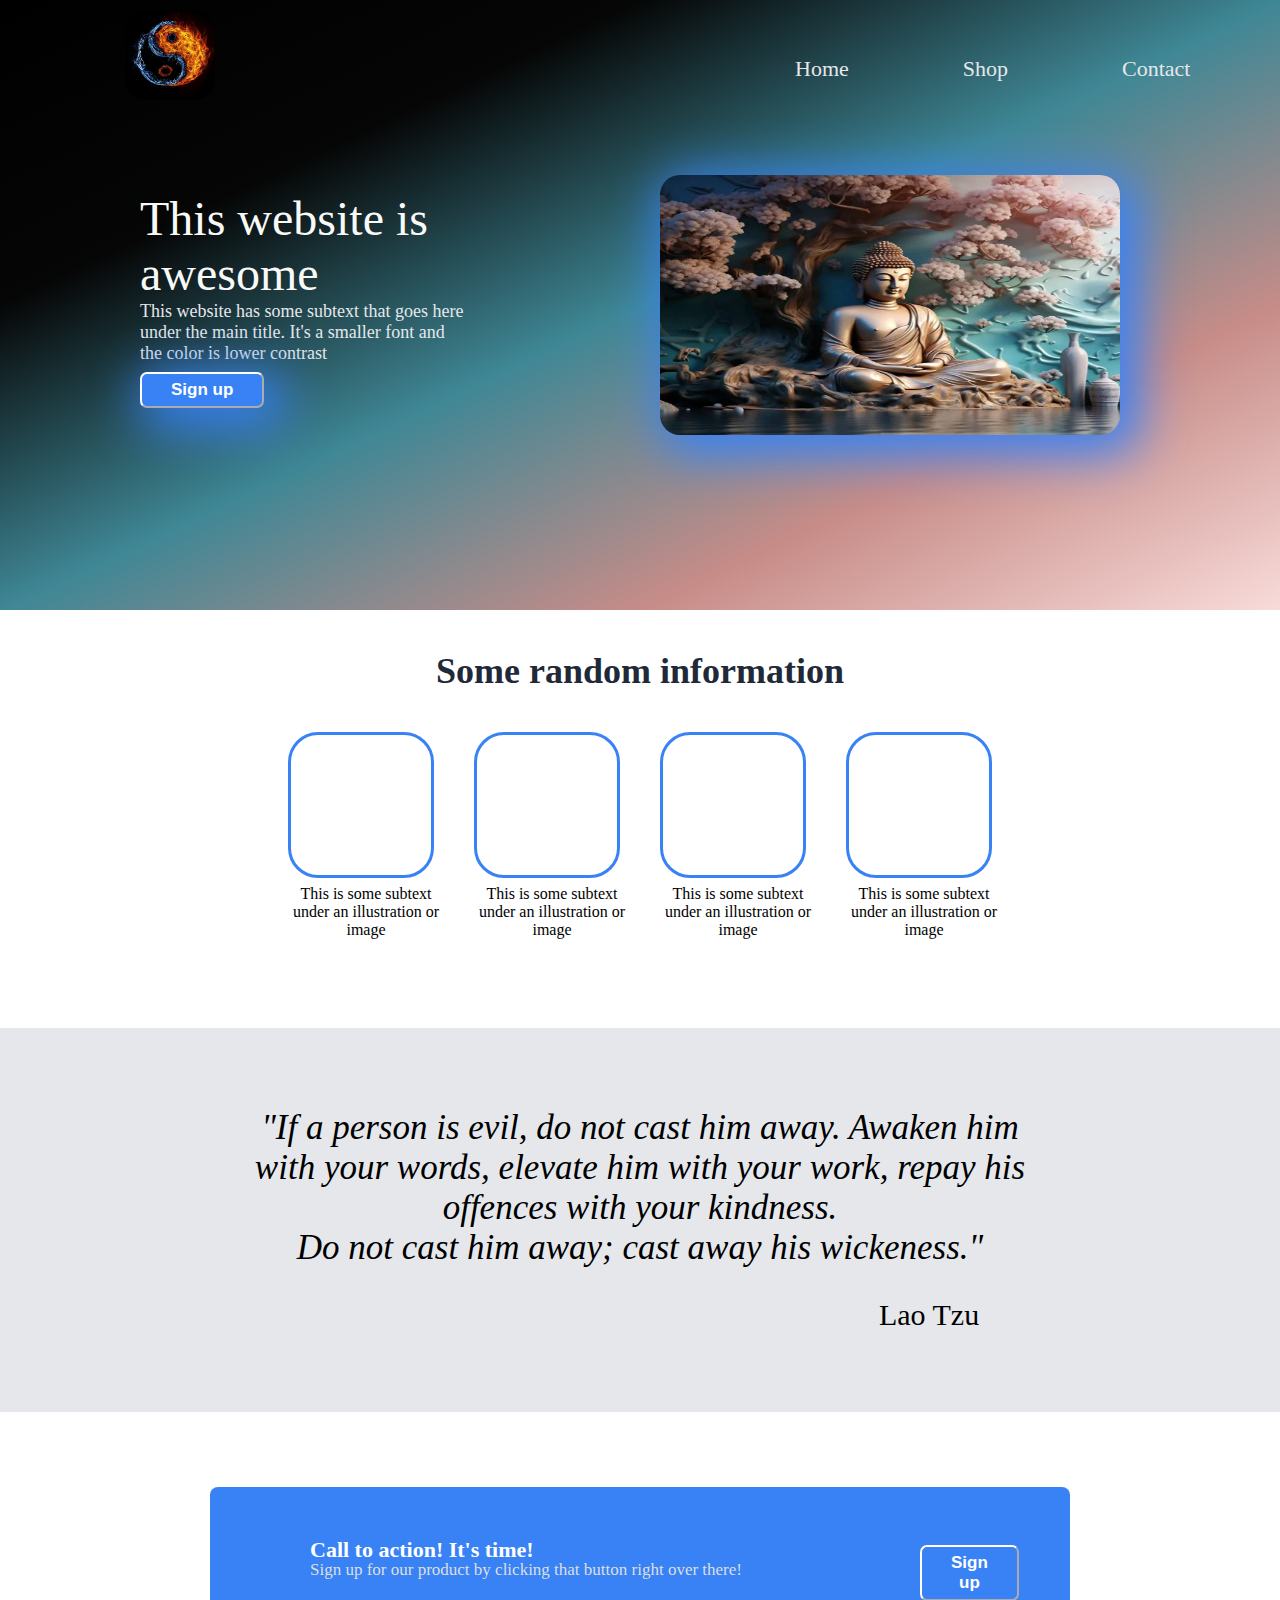
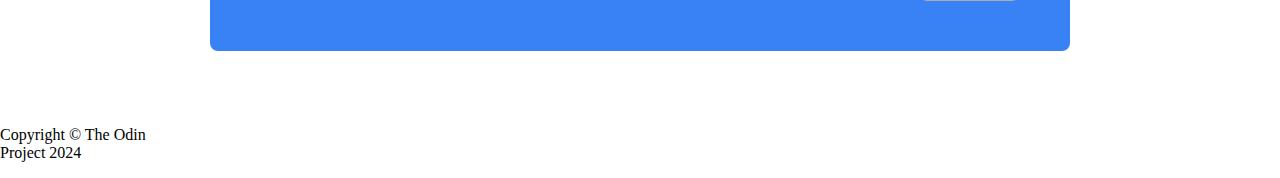
==== Landing-Page/index.html @ 988438b2 "Fixed button outside the box mistake" ====
<!DOCTYPE html>
<html lang="en">
<head>
    <meta charset="UTF-8">
    <meta name="viewport" content="width=device-width, initial-scale=1.0">
    <link rel="stylesheet" href="style.css">
    <title>Landing Page</title>
</head>
<style>
    img {
        border-radius: 20px;
    }
</style>

<body>
    <header>
        <a href="#" class="logo"><img src="images/fire.jpg" alt="Company logo" width="90px" height="90px">
        </a>
        <nav class="navbar">
            <ul>
                <li><a href="#">Home</a></li>
                <li><a href="#">Shop</a></li>
                <li><a href="#">Contact</a></li>
            </ul>
        </nav>

        <ul>
            <div class="maintext">This website is awesome
            </div>
            <div class="secondarytext">
                This website has some subtext that goes here under the main title.
                It's a smaller font and the color is lower contrast
            </div>
            <button class="button1">Sign up</button>
        </ul>

         <div class="image-placeholder">
            <img src="images/buddhacolors.jpg" alt="Buddha" height="260px" width="460px">
        </div>
    </header>
        
    <main>
        <div class="randominfos">Some random information
        </div>
        <div class="flex-container">
            <div class="box">
                <p class="sub">This is some subtext under an illustration or image</p>
            </div>
            <div class="box2">
                <p class="sub2">This is some subtext under an illustration or image</p>
            </div>
            <div class="box3">
                <p class="sub3">This is some subtext under an illustration or image</p>
            </div>
            <div class="box4">
                <p class="sub4">This is some subtext under an illustration or image</p>
            </div>
        </div>

        <div class="quote-container">
            <div class="quote">
                "If a person is evil, do not cast him away. Awaken him with
                your words, elevate him with your work, repay his offences with your kindness.<br>
                Do not cast him away; cast away his wickeness."
            </div>
            <p class="author">Lao Tzu</p>
        </div>

        <div class="action-container">
            <h3>Call to action! It's time!</h3>
            <div class="action-product">Sign up for our product by clicking that button right over there!
            </div> 
            <div class="action-button">
            <button>Sign up</button>
        </div>
    </div> 
    </main>
    
    <div class="footer">
        <p>Copyright © The Odin Project 2024</p>
    </div>
    </body>
</html>
---- Landing-Page/style.css ----
body {
    font-family: roboto;
    margin: 0;
}

.logo {
    margin-left: 125px;
    position: absolute;
    top: 0;
    margin-top: 10px;
}

header {
    background: rgb(0,0,0);
    background-image: linear-gradient(to right bottom, #000000,#070707d2, #3f8795, #c78c88, #f8dbd9);
    display: flex;
    justify-content: space-between;
    padding: 175px 0px;
}

header li {
    list-style: none;
    display: inline-block;
    padding: 0 55px;
}

.navbar {
    position: absolute;
    top: 0;
    margin-top: 40px;
    margin-left: 700px;
}
  
li a {
    text-decoration: none;
}

li {
    font-size: 22px;
}

a[href] {
   color: #e5e7eb;
}

.maintext {
    color: #f9faf8;
    font-size: 48px;
    margin-left: 100px;
    word-break: break-word;
    width: 450px;
}

.secondarytext {
    color: #e5e7eb;
    font-size: 18px;
    margin-left: 100px;
    word-break: break-word;
    width: 330px;
}

.image-placeholder {
    margin-top: 0px;
    margin-right: 160px;
    border-radius: 20px;
    box-shadow: 10px 10px 50px 10px #3882F6;
    line-height: 0%;
}

button {
    background-color: #3882F6;
    color: white;
    font-size: 17px;
    border-radius: 7px;
    border-color: white;
    font-weight: 600;
    padding: 6px 29px 6px 29px;
}

.button1 {
    box-shadow: 10px 10px 50px 10px #3882F6;
    margin-left: 100px;
    margin-top: 8px;
}

.randominfos {
    color: #1f2937;
    font-size: 36px;
    font-weight:bolder;
    text-align: center;
    margin-top: 40px;
}

.flex-container {
    display: flex;
    margin-top: 40px;
    flex-direction: row;
    justify-content: center;
    gap: 40px
}

.flex-container div {
    border: solid #3882F6;
    border-radius: 30px;
    width: 140px;
    height: 140px;
}

p {
    word-break: break-word;
    width: 150px;
    font-weight: 500;
}

.sub, .sub2, .sub3, .sub4 {
    text-align: center;
    margin-top: 150px;
}

.subtext ol {
    list-style: none;
}

.quote-container {
    background-color: #E5E7EB;
    margin-top: 150px;
    margin-bottom: 50px;
    display: flex;
    flex-direction: column;
    align-items: center;
    justify-content: center;
    text-align: center;
}

.quote {
    font-size: 35px;
    font-style: italic;
    font-weight: 300;
    word-break: break-all;
    width: 777px;
    margin-top: 80px;
    margin-bottom: -70px;
}

.author {
    font-size: 30px;
    margin-top: 50px;
    padding: 50px;
    text-align-last: right;
    width: 53vW;
}

.action-container {
    background-color: #3882F6;
    margin: 75px 210px 75px 210px;
    padding: 50px 100px 50px;
    border-radius: 8px;
}

h3 {
    color: white;
    font-size: 22px;
    font-weight: 600;
    margin-top: 0px;
}

.action-product {
    color: #dbdfe2;
    font-size: 17px;
    font-weight: 500;
    margin-top: -25px;
}

.action-button {
    margin-top: -35px;
    padding-left: 610px;
}
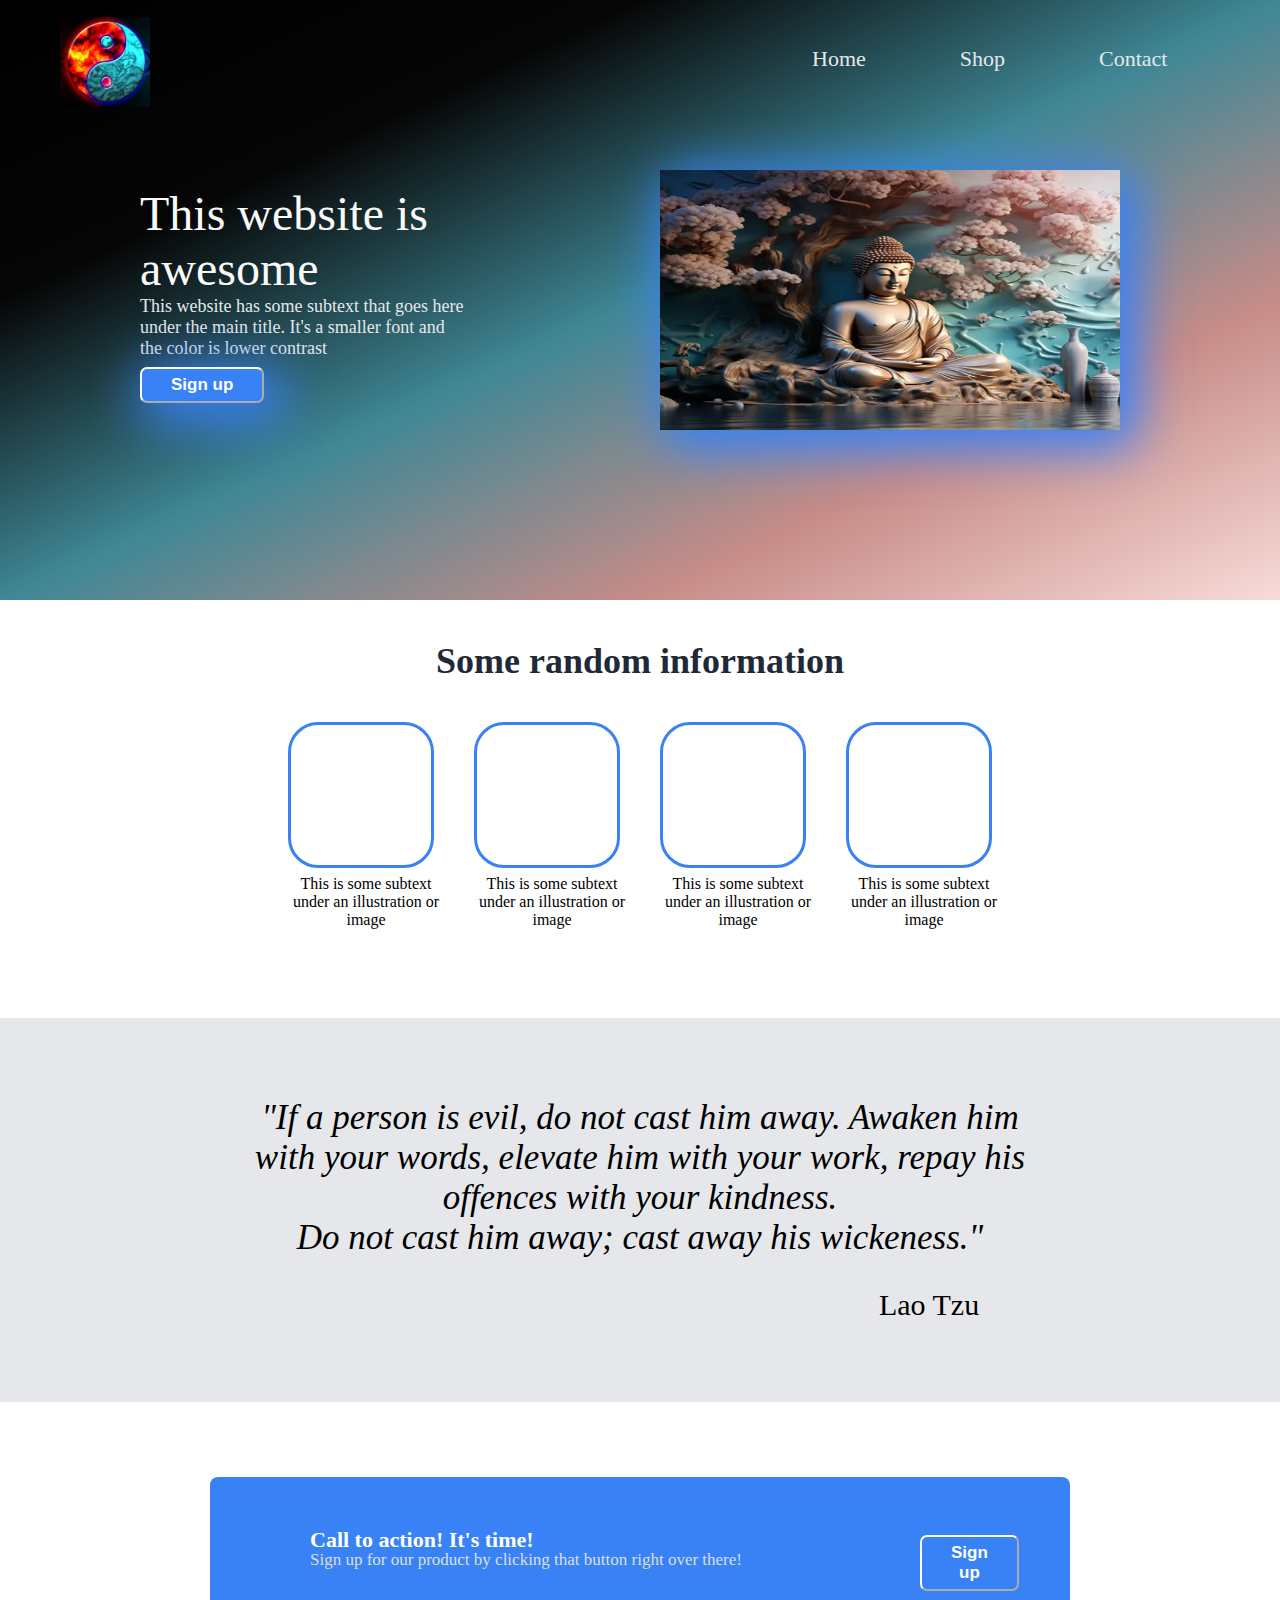
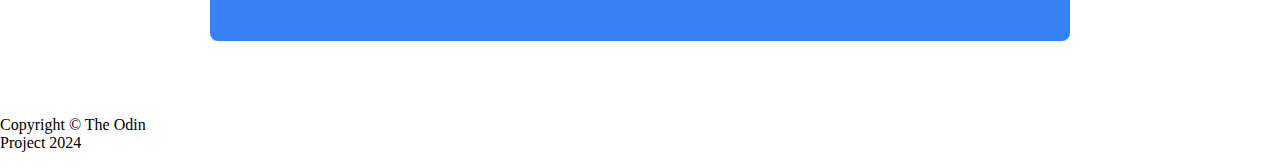
==== commit 41b0783d: "Changed logo picture, added cursor pointer and transition in css" ====
--- a/Landing-Page/index.html
+++ b/Landing-Page/index.html
@@ -6,15 +6,10 @@
     <link rel="stylesheet" href="style.css">
     <title>Landing Page</title>
 </head>
-<style>
-    img {
-        border-radius: 20px;
-    }
-</style>
 
 <body>
     <header>
-        <a href="#" class="logo"><img src="images/fire.jpg" alt="Company logo" width="90px" height="90px">
+        <a href="#" class="logo"><img src="images/yinyang.jpg" alt="Company logo" width="90px" height="90px">
         </a>
         <nav class="navbar">
             <ul>
--- a/Landing-Page/style.css
+++ b/Landing-Page/style.css
@@ -4,10 +4,16 @@
 }
 
 .logo {
-    margin-left: 125px;
+    margin-left: 60px;
     position: absolute;
     top: 0;
-    margin-top: 10px;
+    margin-top: 17px;
+    cursor: pointer;
+    transition: 80ms;
+}
+
+.logo:hover {
+    transform: scale(1.23);
 }
 
 header {
@@ -15,20 +21,21 @@
     background-image: linear-gradient(to right bottom, #000000,#070707d2, #3f8795, #c78c88, #f8dbd9);
     display: flex;
     justify-content: space-between;
-    padding: 175px 0px;
+    padding: 170px 0px;
 }
 
 header li {
     list-style: none;
     display: inline-block;
-    padding: 0 55px;
+    padding: 0 45px;
 }
 
 .navbar {
     position: absolute;
     top: 0;
-    margin-top: 40px;
-    margin-left: 700px;
+    margin-top: 30px;
+    margin-left: 727px;
+    transition: 80ms;
 }
   
 li a {
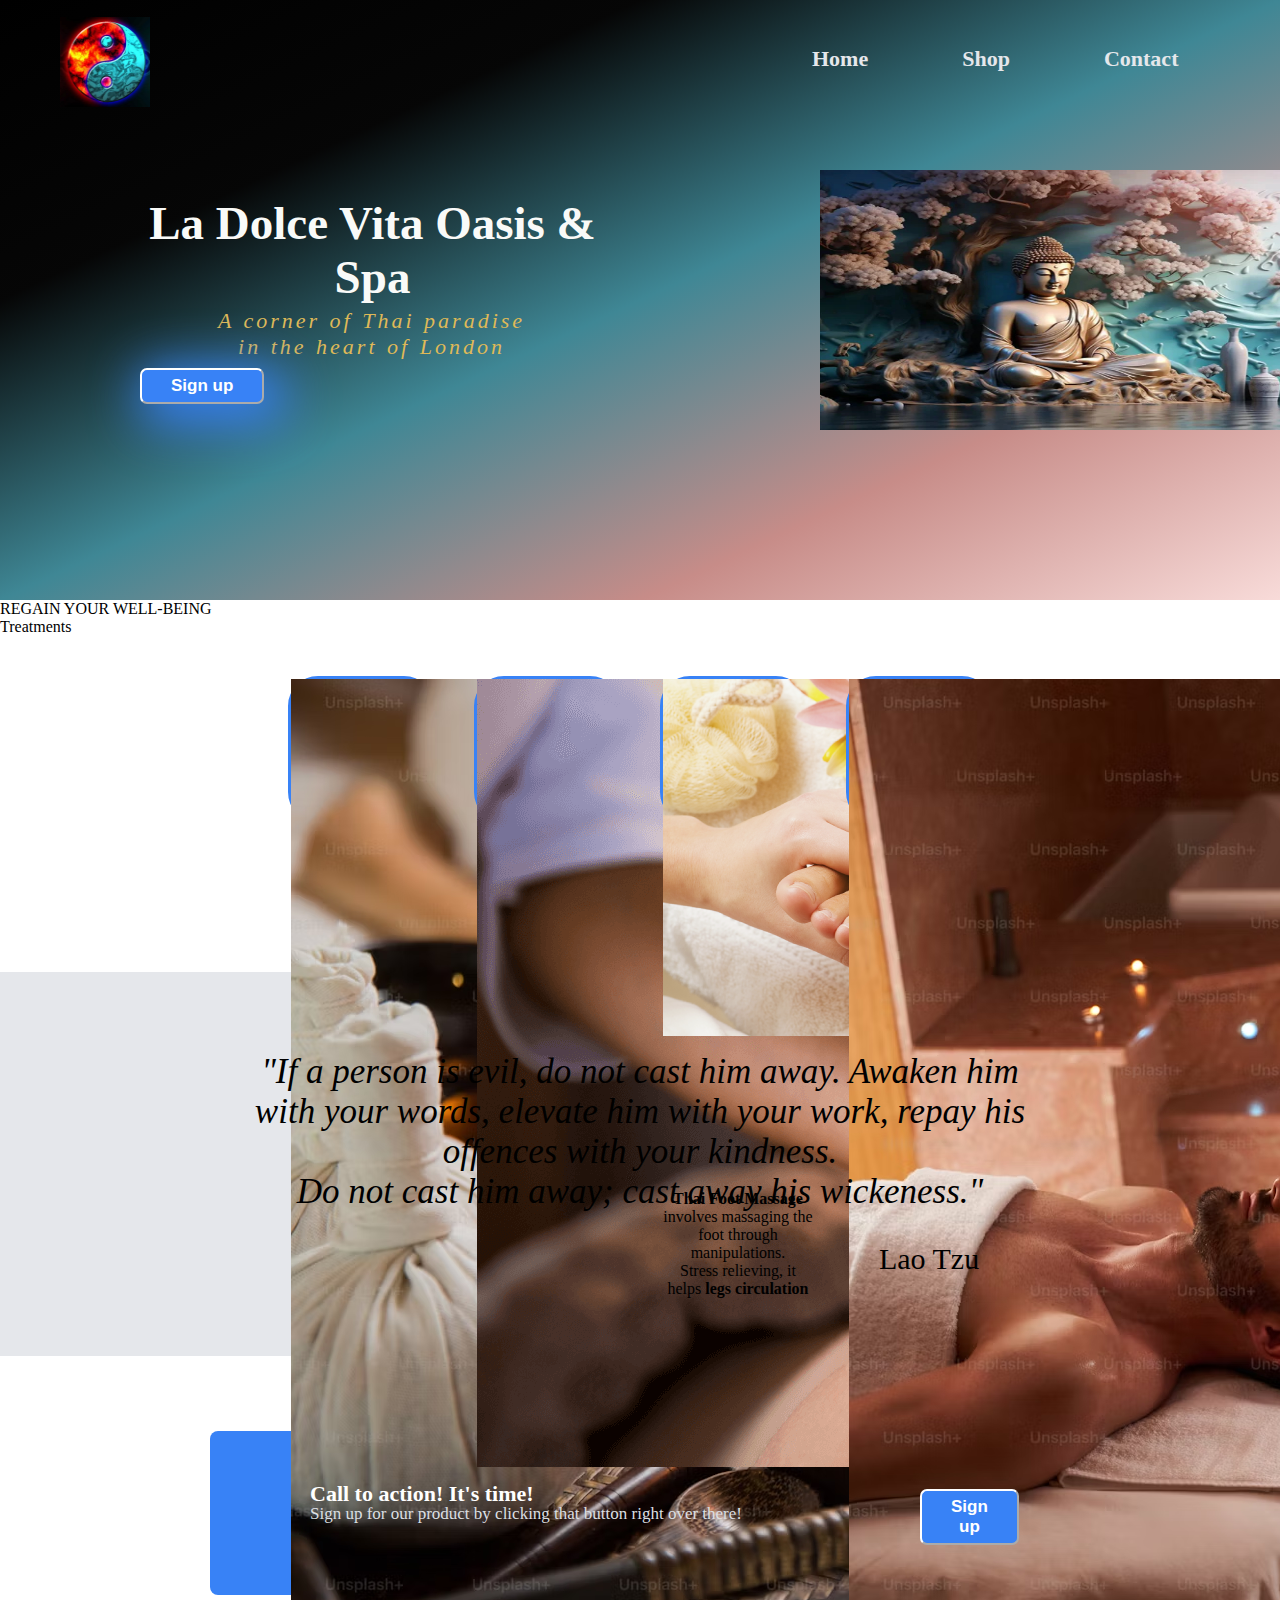
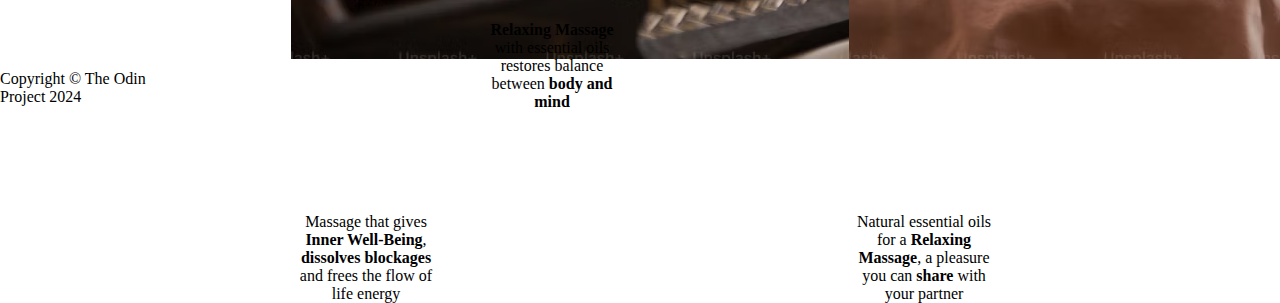
==== commit f8454b49: "Added hover to the navbar list, added a name to maintext, deleted image-placeholder, added new pics" ====
--- a/Landing-Page/index.html
+++ b/Landing-Page/index.html
@@ -20,35 +20,50 @@
         </nav>
 
         <ul>
-            <div class="maintext">This website is awesome
+            <div class="maintext">La Dolce Vita Oasis & Spa
             </div>
             <div class="secondarytext">
-                This website has some subtext that goes here under the main title.
-                It's a smaller font and the color is lower contrast
+                A corner of Thai paradise in the heart of London
             </div>
             <button class="button1">Sign up</button>
         </ul>
 
-         <div class="image-placeholder">
-            <img src="images/buddhacolors.jpg" alt="Buddha" height="260px" width="460px">
+            <img class="buddha" src="images/buddhacolors.jpg" alt="Buddha" height="260px" width="460px">
         </div>
     </header>
         
     <main>
-        <div class="randominfos">Some random information
+        <div class="infos">REGAIN YOUR WELL-BEING
         </div>
+        <div class="treats">Treatments
+        </div>
+
         <div class="flex-container">
-            <div class="box">
-                <p class="sub">This is some subtext under an illustration or image</p>
+            <div class="box box1">
+                <img src="images/thai.jpg" alt="woman with candles">
+                <p class="sub">Massage that gives <strong>Inner Well-Being</strong>,
+                    <strong>dissolves blockages</strong> and frees the flow of life energy
+                </p>
             </div>
-            <div class="box2">
-                <p class="sub2">This is some subtext under an illustration or image</p>
+            <div class="box box2">
+                <img src="images/oil-massage.jpg" alt="hand with oil bottle">
+                <p class="sub2"><strong>Relaxing Massage</strong> with
+                    essential oils restores balance between <strong>body and mind</strong>
+                </p>
             </div>
-            <div class="box3">
-                <p class="sub3">This is some subtext under an illustration or image</p>
+            <div class="box box3">
+                <img src="images/reflexology.jpg" alt="foot massage">
+                <p class="sub3"><strong>Thai Foot Massage</strong> involves massaging 
+                    the foot through manipulations.<br>
+                    Stress relieving, it helps
+                    <strong>legs circulation</strong>
+                </p>
             </div>
-            <div class="box4">
-                <p class="sub4">This is some subtext under an illustration or image</p>
+            <div class="box box4">
+                <img src="images/couple-massage.jpg" alt="couple having massage">
+                <p class="sub4">Natural essential oils for a <strong>Relaxing Massage</strong>, 
+                    a pleasure you can <strong>share</strong> with your partner
+                </p>
             </div>
         </div>
 
--- a/Landing-Page/style.css
+++ b/Landing-Page/style.css
@@ -42,8 +42,13 @@
     text-decoration: none;
 }
 
+li:hover {
+    transform: scale(1.40);
+}
+
 li {
     font-size: 22px;
+    font-weight: 600;
 }
 
 a[href] {
@@ -52,18 +57,27 @@
 
 .maintext {
     color: #f9faf8;
-    font-size: 48px;
-    margin-left: 100px;
+    font-size: 47px;
+    margin-left: 108px;
+    margin-top: 10px;
     word-break: break-word;
-    width: 450px;
+    width: 449px;    
+    font-weight: 600;
+    text-align: center;
 }
 
 .secondarytext {
-    color: #e5e7eb;
-    font-size: 18px;
-    margin-left: 100px;
+    color: hsl(43, 68%, 61%);
+    font-size: 22px;
+    font-style: italic;
+    font-weight: 500;
+    margin-left: 165px;
+    margin-top: 4px;
     word-break: break-word;
-    width: 330px;
+    width: 333px;
+    text-align: center;
+    word-spacing: 1px;
+    letter-spacing: 3px;
 }
 
 .image-placeholder {
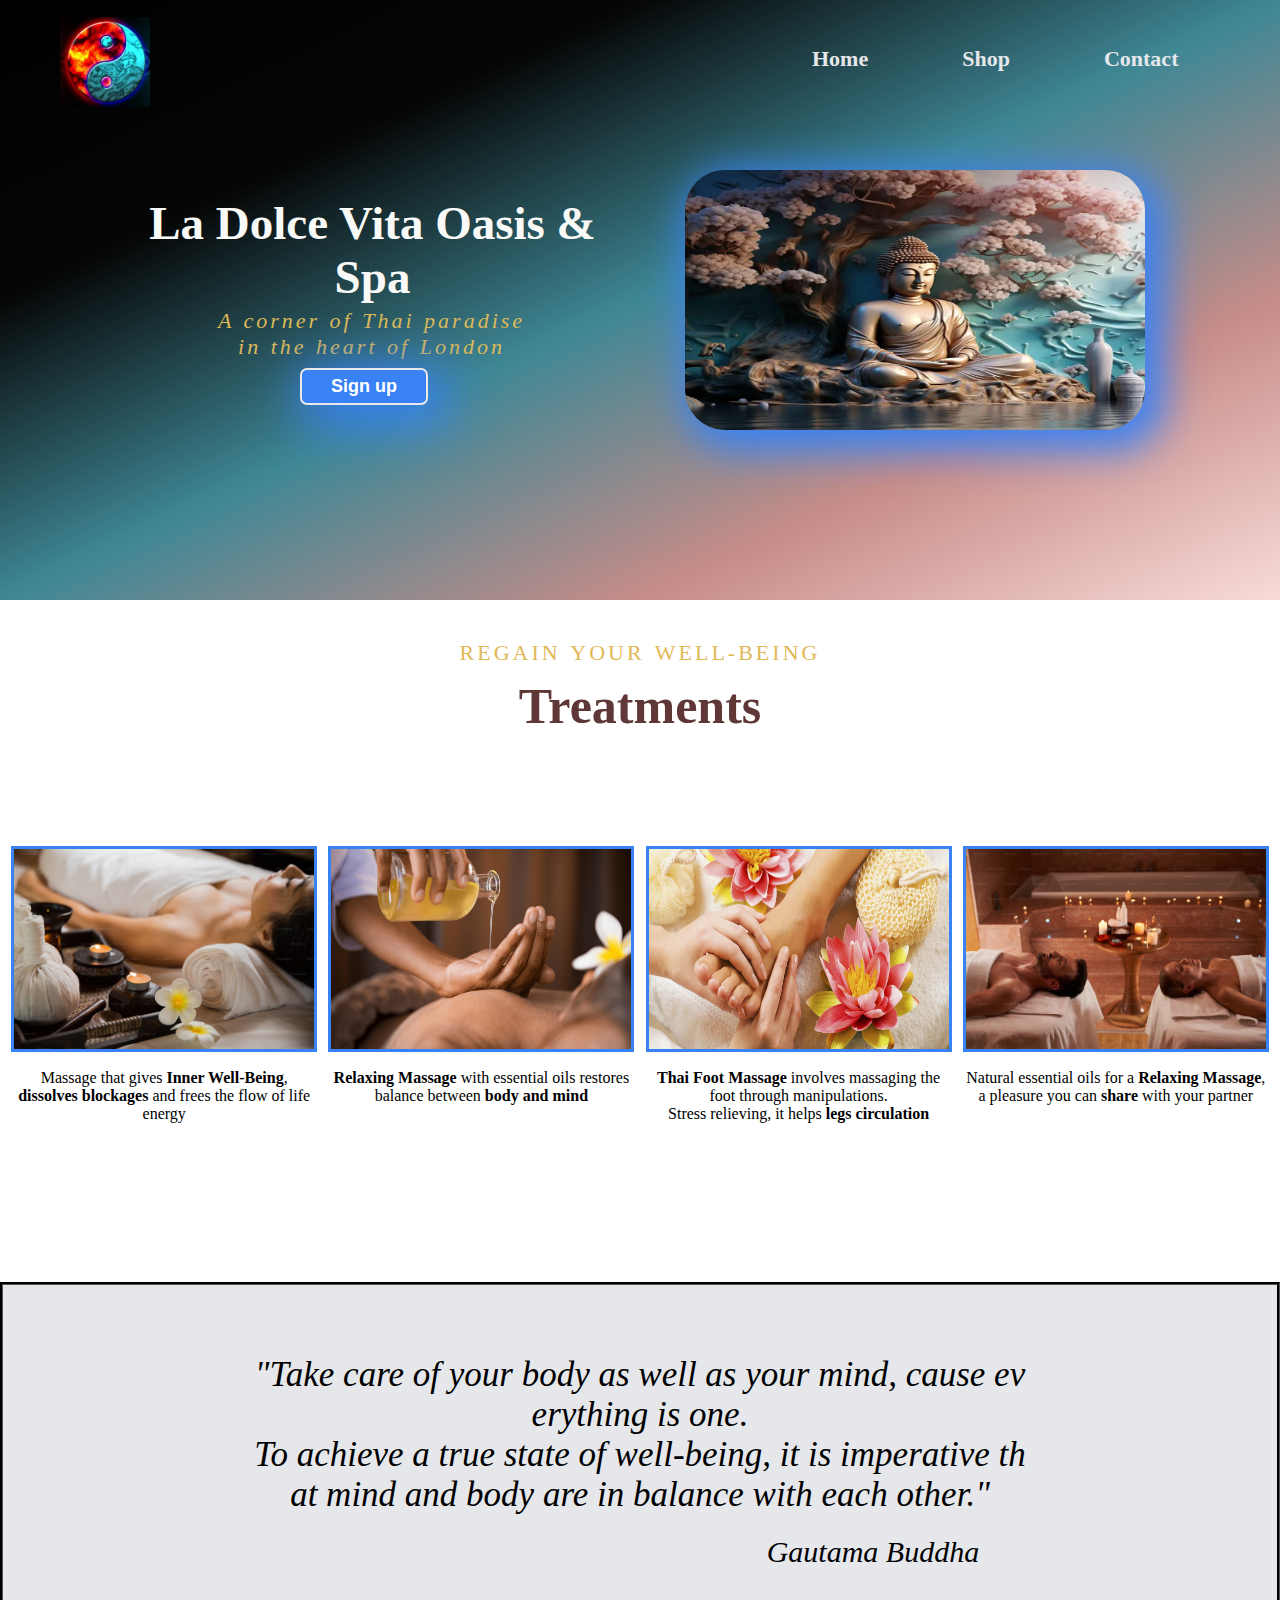
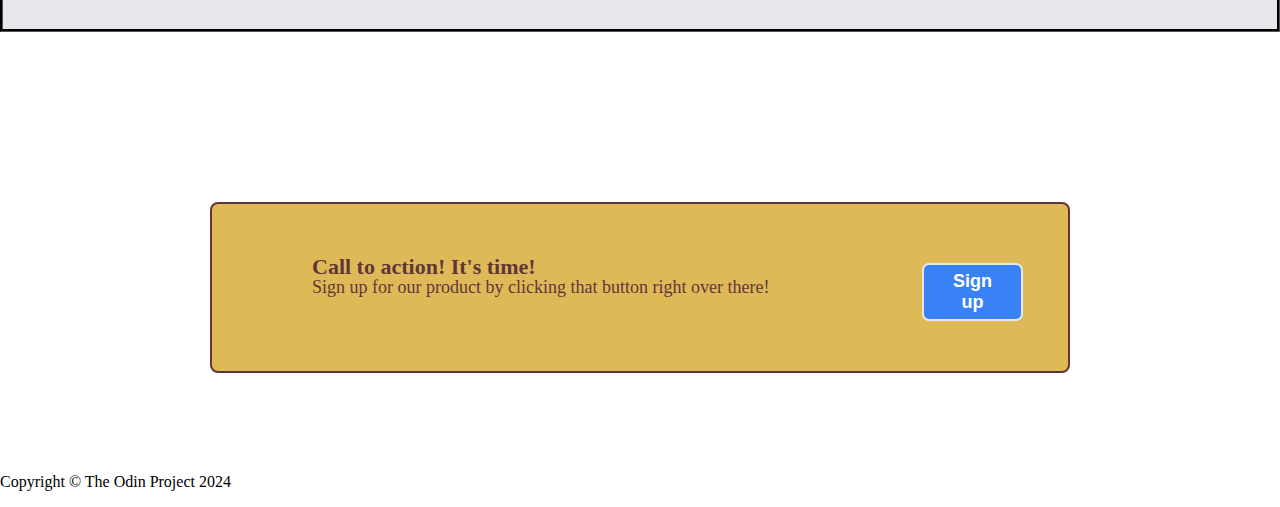
==== commit 2e88dc62: "Quote changed" ====
--- a/Landing-Page/index.html
+++ b/Landing-Page/index.html
@@ -69,21 +69,21 @@
 
         <div class="quote-container">
             <div class="quote">
-                "If a person is evil, do not cast him away. Awaken him with
-                your words, elevate him with your work, repay his offences with your kindness.<br>
-                Do not cast him away; cast away his wickeness."
-            </div>
-            <p class="author">Lao Tzu</p>
+            <strong>"</strong>Take care of your <strong>body</strong> as well as your <strong>mind</strong>,
+            cause everything is one.<br> To achieve a true state of well-being, it is imperative that
+            mind and body are in <strong>balance</strong> with each other.<strong>"</strong>
+        </div>
+            <p class="author">Gautama Buddha</p>
         </div>
 
         <div class="action-container">
             <h3>Call to action! It's time!</h3>
-            <div class="action-product">Sign up for our product by clicking that button right over there!
+                <div class="action-product">Sign up for our product by clicking that button right over there!            
+                </div> 
+                <div class="action-button">
+                    <button>Sign up</button>
+                </div>
             </div> 
-            <div class="action-button">
-            <button>Sign up</button>
-        </div>
-    </div> 
     </main>
     
     <div class="footer">
--- a/Landing-Page/style.css
+++ b/Landing-Page/style.css
@@ -1,6 +1,6 @@
 body {
     font-family: roboto;
-    margin: 0;
+    margin: 0;    
 }
 
 .logo {
@@ -15,7 +15,7 @@
 .logo:hover {
     transform: scale(1.23);
 }
-
+  
 header {
     background: rgb(0,0,0);
     background-image: linear-gradient(to right bottom, #000000,#070707d2, #3f8795, #c78c88, #f8dbd9);
@@ -23,13 +23,13 @@
     justify-content: space-between;
     padding: 170px 0px;
 }
-
+  
 header li {
     list-style: none;
     display: inline-block;
     padding: 0 45px;
 }
-
+  
 .navbar {
     position: absolute;
     top: 0;
@@ -45,14 +45,14 @@
 li:hover {
     transform: scale(1.40);
 }
-
+  
 li {
     font-size: 22px;
     font-weight: 600;
 }
-
+  
 a[href] {
-   color: #e5e7eb;
+    color: #e5e7eb;
 }
 
 .maintext {
@@ -61,7 +61,7 @@
     margin-left: 108px;
     margin-top: 10px;
     word-break: break-word;
-    width: 449px;    
+    width: 449px;
     font-weight: 600;
     text-align: center;
 }
@@ -80,116 +80,159 @@
     letter-spacing: 3px;
 }
 
-.image-placeholder {
+.buddha {
     margin-top: 0px;
-    margin-right: 160px;
-    border-radius: 20px;
-    box-shadow: 10px 10px 50px 10px #3882F6;
-    line-height: 0%;
+    margin-right: 135px;
+    border-radius: 40px;
+    box-shadow: 10px 10px 40px 10px #3882F6;
 }
 
 button {
     background-color: #3882F6;
     color: white;
-    font-size: 17px;
+    font-size: 18px;
+    font-weight: 600;
     border-radius: 7px;
     border-color: white;
-    font-weight: 600;
     padding: 6px 29px 6px 29px;
+    cursor: pointer;
+    border: 2px solid #E8E8E8;
 }
 
 .button1 {
     box-shadow: 10px 10px 50px 10px #3882F6;
-    margin-left: 100px;
+    margin-left: 260px;
     margin-top: 8px;
 }
 
-.randominfos {
-    color: #1f2937;
-    font-size: 36px;
-    font-weight:bolder;
+button:hover {
+    transform: scale(1.10);
+}
+
+.infos {
+    color: hsl(43, 68%, 61%);
+    font-size: 22px;
+    font-weight:400;
     text-align: center;
     margin-top: 40px;
+    word-spacing: 2px;
+    letter-spacing: 3px;
+}
+
+.treats {
+    color: rgb(95, 55, 55);
+    font-size: 50px;
+    font-weight: 600;
+    text-align: center;
+    line-height: 1.6;
+}
+
+h2 {
+    color: hsl(43, 68%, 61%);
+    font-size: 26px;
+    font-weight: 500;
+}
+
+.thai {
+    margin-left: 102px;
+    margin-top: 60px;
+    margin-bottom: -80px;
+}
+
+.oil {
+    margin-left: 450px;
+    margin-top: 49px;
+    margin-bottom: -80px;    
+}
+
+.foot {
+    margin-left: 772px;
+    margin-top: 53px;
+    margin-bottom: -80px; 
+}
+
+.couple {
+    margin-left: 1083px;
+    margin-top: 50px;
+    margin-bottom: -80px; 
 }
 
 .flex-container {
     display: flex;
-    margin-top: 40px;
     flex-direction: row;
-    justify-content: center;
-    gap: 40px
-}
-
-.flex-container div {
+    justify-content: space-evenly; 
+    margin-top: 100px;
+}
+
+.flex-container > div {
     border: solid #3882F6;
-    border-radius: 30px;
-    width: 140px;
-    height: 140px;
-}
-
-p {
-    word-break: break-word;
-    width: 150px;
-    font-weight: 500;
+    width: 300px;
+    height: 200px;
+}
+
+.box img {
+    width: 100%;
+    height: 100%;
+    object-fit: fill;
 }
 
 .sub, .sub2, .sub3, .sub4 {
-    text-align: center;
-    margin-top: 150px;
-}
-
-.subtext ol {
-    list-style: none;
+  text-align: center;
 }
 
 .quote-container {
     background-color: #E5E7EB;
-    margin-top: 150px;
-    margin-bottom: 50px;
     display: flex;
     flex-direction: column;
     align-items: center;
     justify-content: center;
-    text-align: center;
+    text-align: center; 
+    margin-top: 230px;
+    margin-bottom: 170px;
+    padding-bottom: 30px;
+    border-color: #000000;
+    border-style:groove;
+    border-width:0.8;
 }
 
 .quote {
     font-size: 35px;
     font-style: italic;
-    font-weight: 300;
+    font-weight: 180;
     word-break: break-all;
-    width: 777px;
-    margin-top: 80px;
-    margin-bottom: -70px;
+    width: 775px;
+    margin-top: 70px;
 }
 
 .author {
     font-size: 30px;
-    margin-top: 50px;
-    padding: 50px;
+    font-style: italic;
+    margin-top: 0px;
+    padding-top: 20px;
     text-align-last: right;
     width: 53vW;
 }
 
 .action-container {
-    background-color: #3882F6;
-    margin: 75px 210px 75px 210px;
+    background-color: hsl(43, 68%, 61%);
+    margin: 100px 210px 100px 210px;
     padding: 50px 100px 50px;
     border-radius: 8px;
+    border: 2px solid rgb(95, 55, 55);
 }
 
 h3 {
-    color: white;
+    color:  rgb(95, 55, 55);
     font-size: 22px;
     font-weight: 600;
     margin-top: 0px;
 }
 
 .action-product {
-    color: #dbdfe2;
-    font-size: 17px;
+    color:  rgb(95, 55, 55);
+    font-size: 18px;
     font-weight: 500;
-    margin-top: -25px;
+    margin-top:-25px;
 }
 
 .action-button {
@@ -197,3 +240,11 @@
     padding-left: 610px;
 }
 
+footer {
+    background-image: linear-gradient(to right bottom, #000000, #070707d2, #3f8795, #fa8a84);
+    padding: 30px;
+    color: white;
+    display: flex;
+    justify-content: center;
+    font-size: 15px;
+}
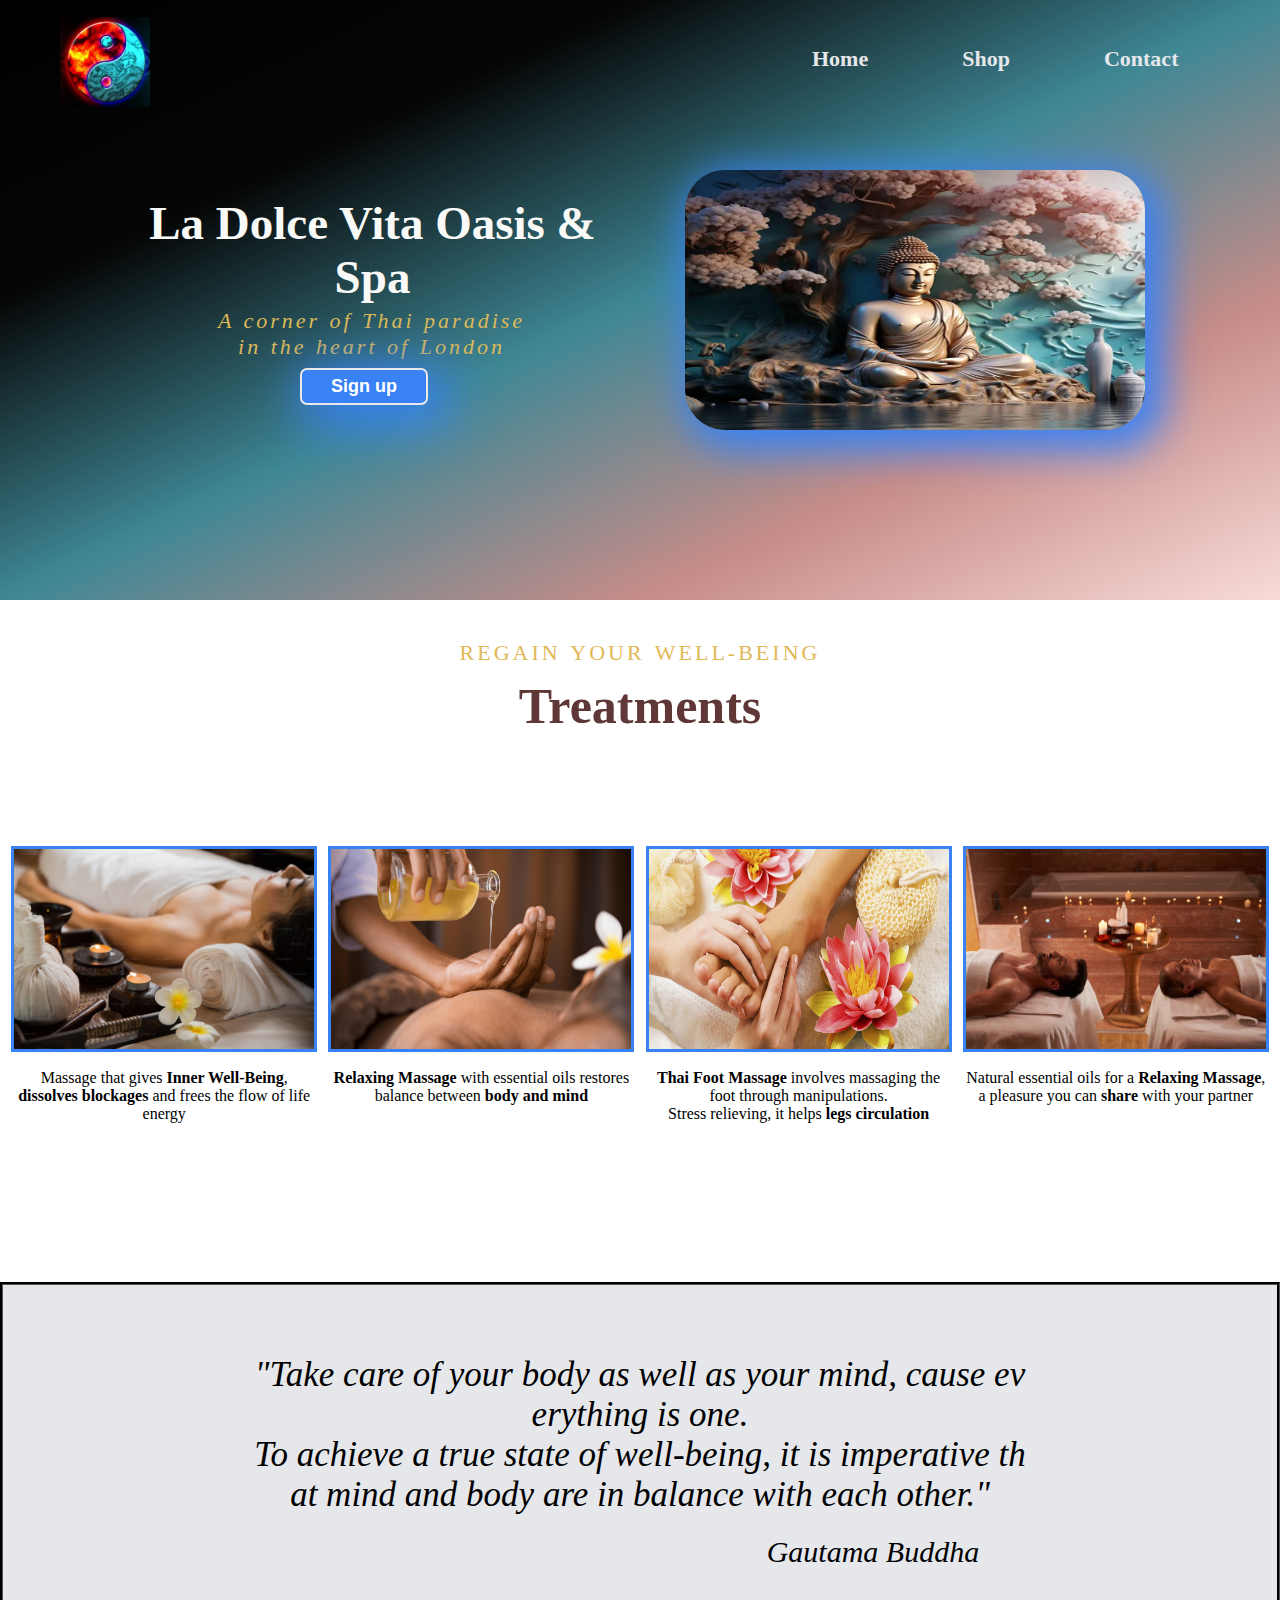
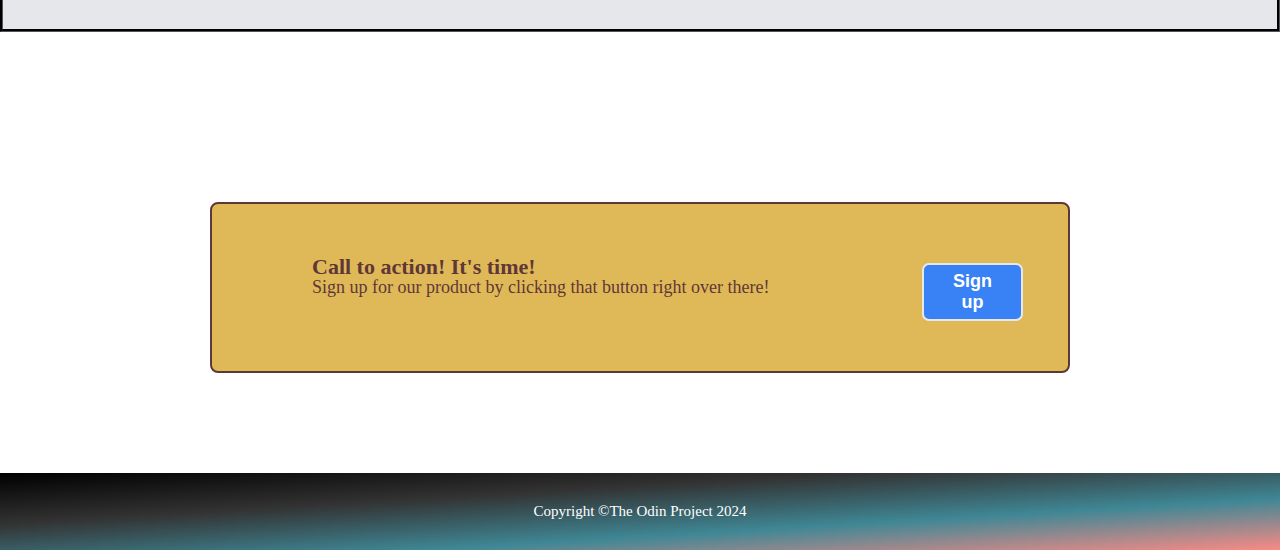
==== commit 5a8c75d3: "Changed footer" ====
--- a/Landing-Page/index.html
+++ b/Landing-Page/index.html
@@ -86,8 +86,8 @@
             </div> 
     </main>
     
-    <div class="footer">
-        <p>Copyright © The Odin Project 2024</p>
-    </div>
+    <footer>
+        Copyright &copy; <em id="date"></em> The Odin Project 2024
+    </footer>
     </body>
 </html>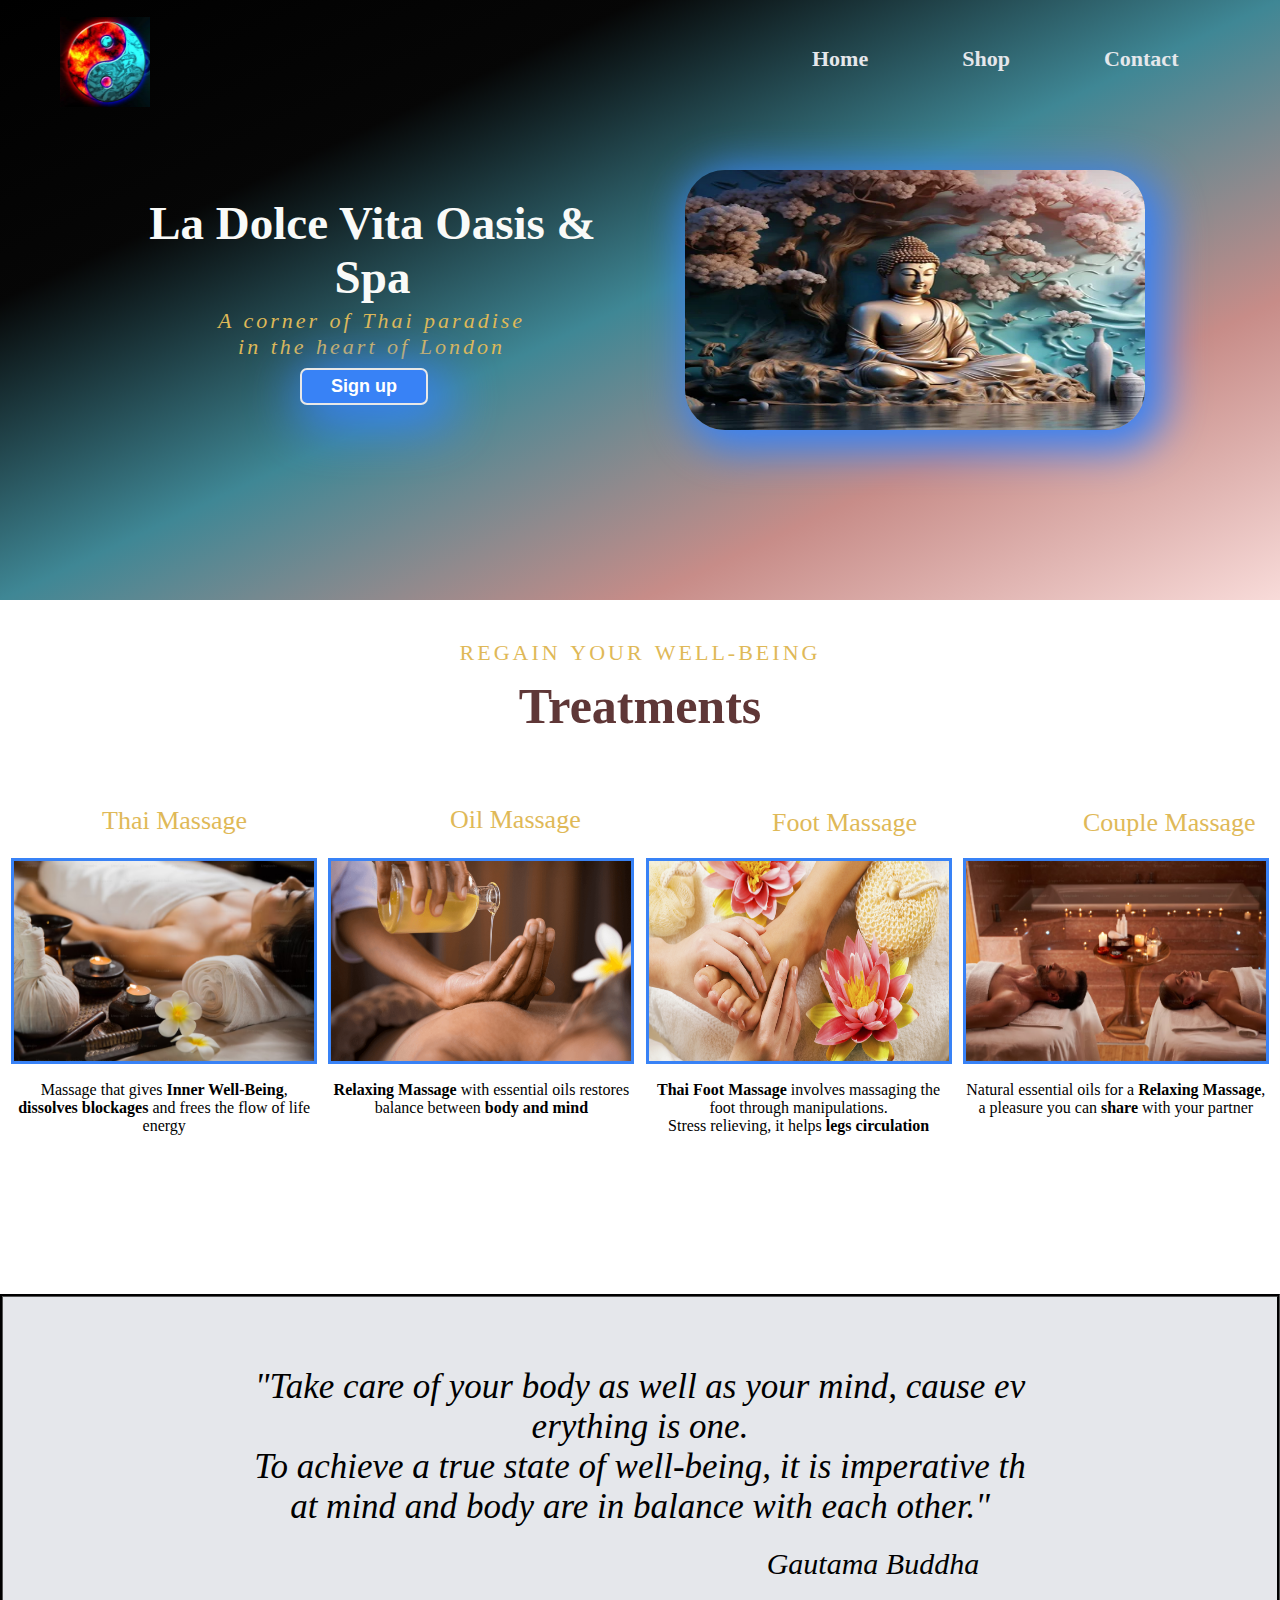
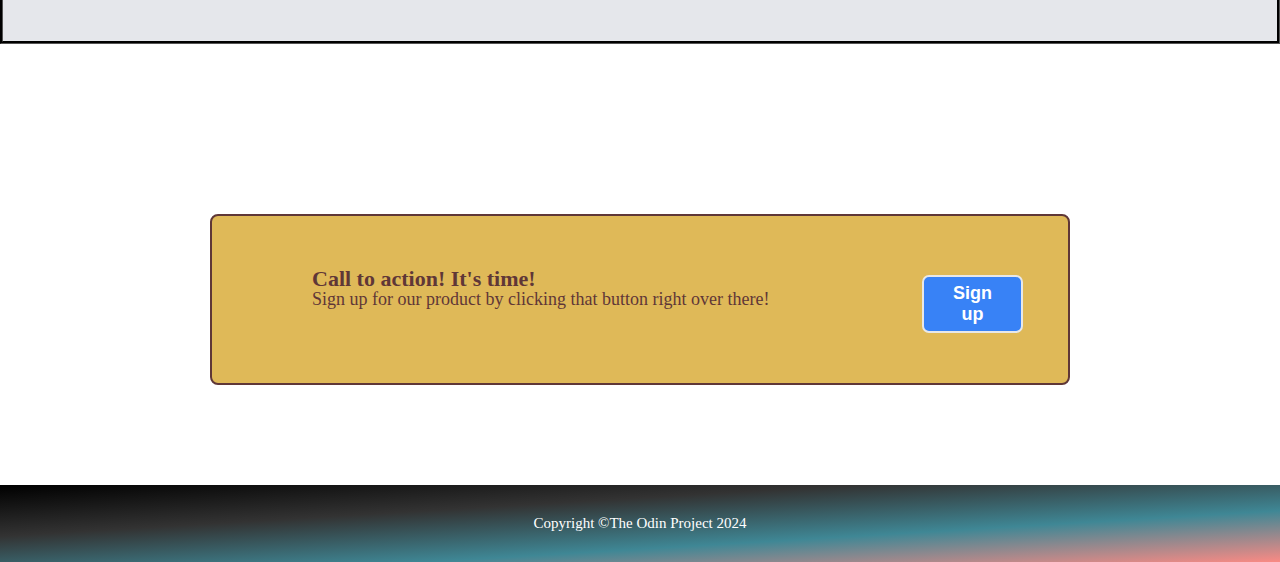
==== commit 2f5815c8: "Adjusted divs orders" ====
--- a/Landing-Page/index.html
+++ b/Landing-Page/index.html
@@ -27,48 +27,48 @@
             </div>
             <button class="button1">Sign up</button>
         </ul>
+        
+        <img class="buddha" src="images/buddhacolors.jpg" alt="Buddha" height="260px" width="460px">
+    </header>
 
-            <img class="buddha" src="images/buddhacolors.jpg" alt="Buddha" height="260px" width="460px">
-        </div>
-    </header>
-        
     <main>
         <div class="infos">REGAIN YOUR WELL-BEING
         </div>
         <div class="treats">Treatments
         </div>
 
+        <h2 class="thai">Thai Massage</h2>
+        <h2 class="oil">Oil Massage</h2>
+        <h2 class="foot">Foot Massage</h2>
+        <h2 class="couple">Couple Massage</h2>
+
         <div class="flex-container">
-            <div class="box box1">
-                <img src="images/thai.jpg" alt="woman with candles">
+            <div class="box box1"><img src="images/thai.jpg" alt="woman with candles">
                 <p class="sub">Massage that gives <strong>Inner Well-Being</strong>,
                     <strong>dissolves blockages</strong> and frees the flow of life energy
                 </p>
             </div>
-            <div class="box box2">
-                <img src="images/oil-massage.jpg" alt="hand with oil bottle">
+            <div class="box box2"><img src="images/oil-massage.jpg" alt="hand with oil bottle">
                 <p class="sub2"><strong>Relaxing Massage</strong> with
                     essential oils restores balance between <strong>body and mind</strong>
                 </p>
             </div>
-            <div class="box box3">
-                <img src="images/reflexology.jpg" alt="foot massage">
+            <div class="box box3"><img src="images/reflexology.jpg" alt="foot massage">
                 <p class="sub3"><strong>Thai Foot Massage</strong> involves massaging 
                     the foot through manipulations.<br>
                     Stress relieving, it helps
                     <strong>legs circulation</strong>
                 </p>
             </div>
-            <div class="box box4">
-                <img src="images/couple-massage.jpg" alt="couple having massage">
+            <div class="box box4"><img src="images/couple-massage.jpg" alt="couple having massage">
                 <p class="sub4">Natural essential oils for a <strong>Relaxing Massage</strong>, 
                     a pleasure you can <strong>share</strong> with your partner
                 </p>
             </div>
         </div>
 
-        <div class="quote-container">
-            <div class="quote">
+    <div class="quote-container">
+        <div class="quote">
             <strong>"</strong>Take care of your <strong>body</strong> as well as your <strong>mind</strong>,
             cause everything is one.<br> To achieve a true state of well-being, it is imperative that
             mind and body are in <strong>balance</strong> with each other.<strong>"</strong>
@@ -78,16 +78,16 @@
 
         <div class="action-container">
             <h3>Call to action! It's time!</h3>
-                <div class="action-product">Sign up for our product by clicking that button right over there!            
-                </div> 
+                <div class="action-product">Sign up for our product by clicking that button right over there!
+                </div>
                 <div class="action-button">
                     <button>Sign up</button>
                 </div>
-            </div> 
+            </div>
     </main>
-    
+
     <footer>
         Copyright &copy; <em id="date"></em> The Odin Project 2024
     </footer>
-    </body>
+</body>
 </html>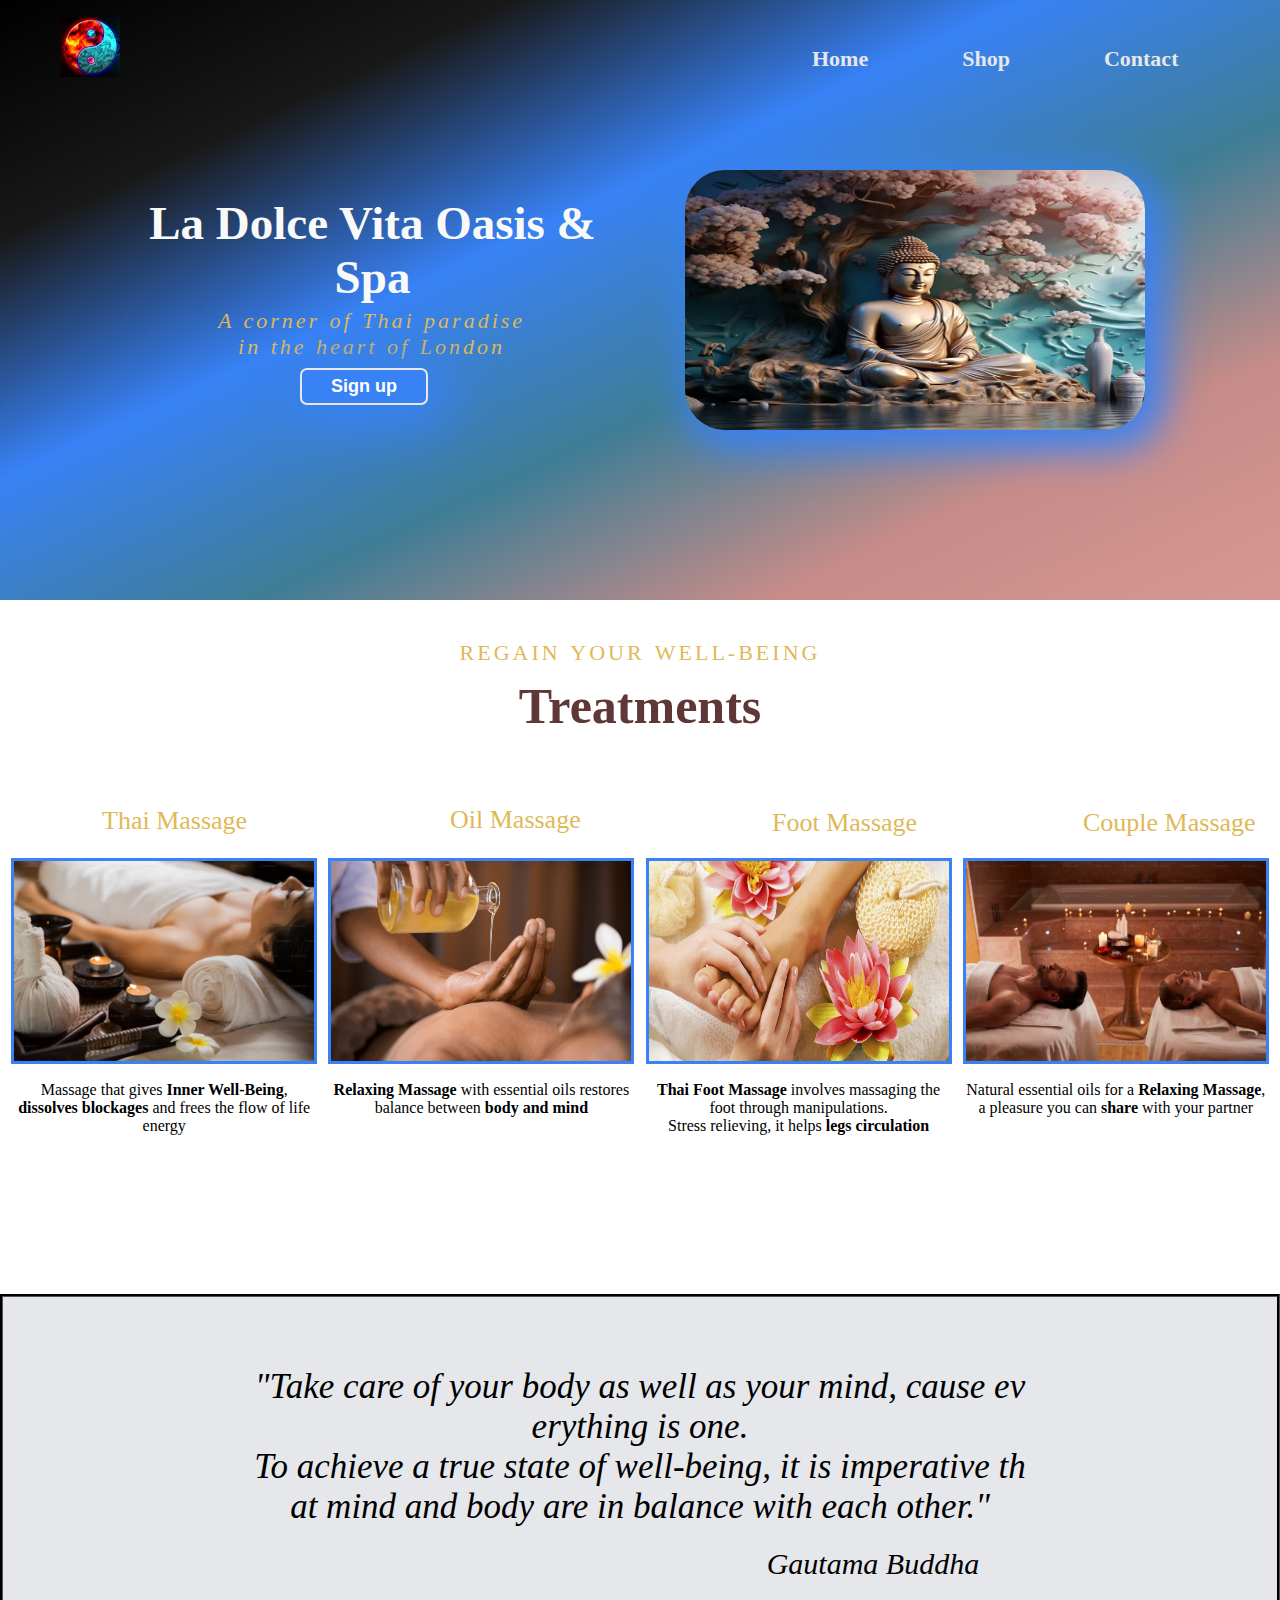
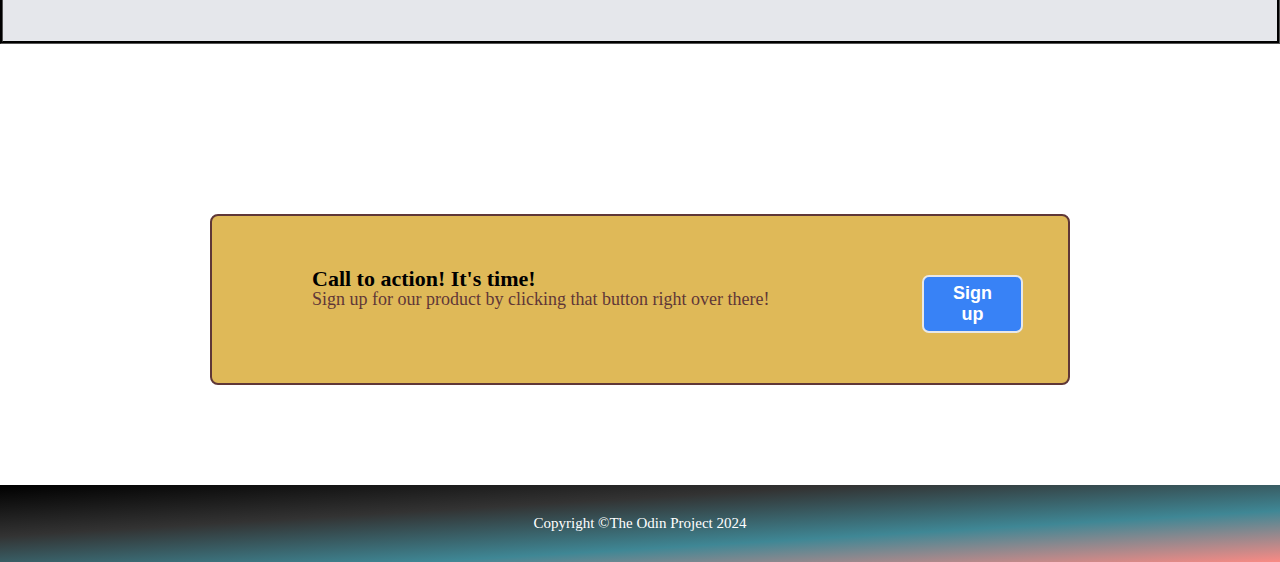
==== commit 4f8a2b95: "Modified company logo size" ====
--- a/Landing-Page/index.html
+++ b/Landing-Page/index.html
@@ -9,7 +9,7 @@
 
 <body>
     <header>
-        <a href="#" class="logo"><img src="images/yinyang.jpg" alt="Company logo" width="90px" height="90px">
+        <a href="#" class="logo"><img src="images/yinyang.jpg" alt="Company logo" width="60px" height="60px">
         </a>
         <nav class="navbar">
             <ul>
--- a/Landing-Page/style.css
+++ b/Landing-Page/style.css
@@ -18,7 +18,7 @@
   
 header {
     background: rgb(0,0,0);
-    background-image: linear-gradient(to right bottom, #000000,#070707d2, #3f8795, #c78c88, #f8dbd9);
+    background-image: linear-gradient(to right bottom,black,rgba(82, 80, 80, 0.301), #3882F6, #3f7d95, #c78c88,#d69792 );
     display: flex;
     justify-content: space-between;
     padding: 170px 0px;
@@ -222,7 +222,7 @@
 }
 
 h3 {
-    color:  rgb(95, 55, 55);
+    color:  black;
     font-size: 22px;
     font-weight: 600;
     margin-top: 0px;
